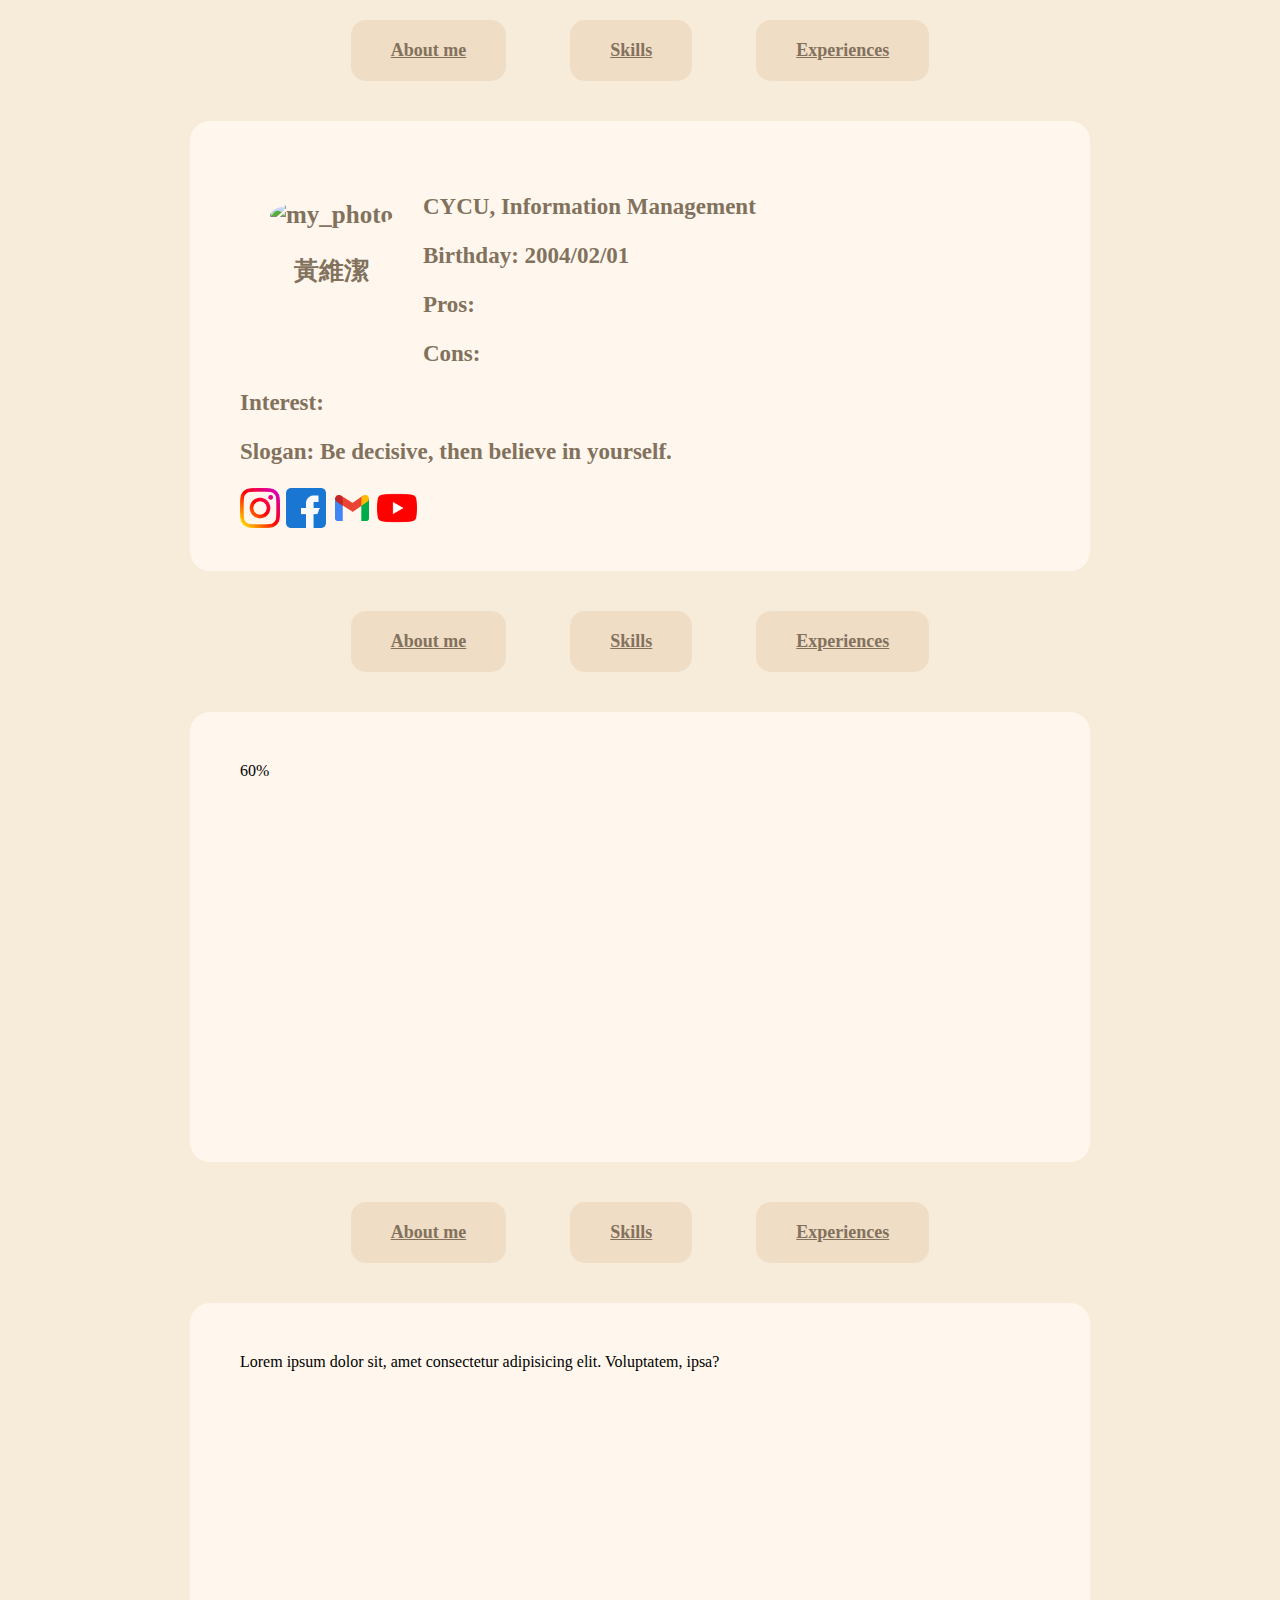
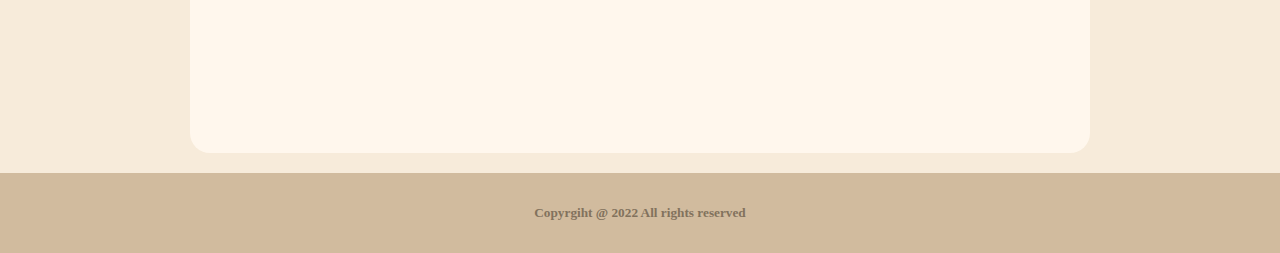
==== index.html @ 2bc55cc2 "第一次內容上傳" ====
<!DOCTYPE html>
<html lang="en">
<head>
    <meta charset="UTF-8">
    <meta name="viewport" content="width=device-width, initial-scale=1.0">
    <title>Midterm Project</title>
    <link rel="stylesheet" href="style.css">
</head>
<body>
    <nav>
        <a href="#aboutme">About me</a>
        <a href="#skills">Skills</a>
        <a href="#experienes">Experiences</a>
    </nav>

    <article>
        <section id="aboutme">
                <div class="my_photo">
                    <img src="https://picsum.photos/200/200" alt="my_photo" style="border-radius: 50%;">
                    <p>黃維潔</p>
                </div>
                <div class="my_profile">
                    <p>CYCU, Information Management</p>
                    <p>Birthday: 2004/02/01</p>
                    <p>Pros:</p>
                    <p>Cons:</p>
                    <p>Interest:</p>
                    <p>Slogan: Be decisive, then believe in yourself.</p>
                    <a href="https://reurl.cc/6vVnnd" title="instagram"><img src="image/instagram.png" alt="instagram" width="40" height="40"></a>
                    <a href="https://reurl.cc/9vomkj" title="facebook"><img src="image/facebook.png" alt="facebook" width="40" height="40"></a>
                    <a href="mailto:winnie59809@gmail.com" title="gmail"><img src="image/gmail.png" alt="gmail" width="40" height="40"></a>
                    <a href="https://reurl.cc/1vjN5W" title="youtube"><img src="image/youtube.png" alt="youtube" width="40" height="40"></a>
                </div>
        </section>

        <nav>
            <a href="#aboutme">About me</a>
            <a href="#skills">Skills</a>
            <a href="#experienes">Experiences</a>
        </nav>

        <section id="skills">
            <div class="pie" style="--p:60;--b:10px;--c:purple;">60%</div>

        </section>

        <nav>
            <a href="#aboutme">About me</a>
            <a href="#skills">Skills</a>
            <a href="#experienes">Experiences</a>
        </nav>

        <section id="experienes">

            Lorem ipsum dolor sit, amet consectetur adipisicing elit. Voluptatem, ipsa?
        </section>
    </article>
    <footer>
        <h5>Copyrgiht @ 2022 All rights reserved</h5>
      </footer>
</body>
</html>
---- style.css ----
*{
    box-sizing: border-box;
}
body{
    background-color: #F7EBDA;
    margin: 0px;
}
nav{
    text-align: center;
}
nav a{
    background-color: #F0DDC5;
    border-radius: 15px;
    border: 5px;
    color: #82725D;
    font-family: 'Times New Roman' ;
    font-size: large;
    font-weight: bold;
    padding: 20px 40px;
    margin: 20px 30px;
    display: inline-block;
}
nav a:hover{
    background-color: #D1BB9E;
    color: #82725D;
}
html {
    scroll-behavior: smooth;
  }
footer {
    background-color: #D1BB9E;
    color: #82725D;
    text-align: center;
    padding: 10px;
}
section{
    width: 900px;
    height: 450px;
    background-color: #FFF7ED;
    border-radius: 20px;
    border: 5px;
    padding: 50px 50px;
    margin: 20px auto;
}
.my_photo{
    float: left;
    font-family: 'Times New Roman';
    font-weight: bold;
    font-size: 25px;
    text-align: center;
    color: #82725D;
    padding: 30px 30px;
}
.my_profile{
    font-family: 'Times New Roman';
    font-weight: bold;
    font-size: 23px;
    text-align: left;
    color: #82725D;
    padding: 30px auto;
}
.python {
    --w:150px;
    
    width: var(--w);
    aspect-ratio: 1;
    position: relative;
    display: inline-grid;
    place-content: center;
    margin: 5px;
    font-size: 25px;
    font-weight: bold;
    font-family: sans-serif;
  }
  .python:before {
    content: "";
    position: absolute;
    border-radius: 50%;
    inset: 0;
    background: conic-gradient(var(--c) calc(var(--p)*1%),#0000 0);
    -webkit-mask:radial-gradient(farthest-side,#0000 calc(99% - var(--b)),#000 calc(100% - var(--b)));
            mask:radial-gradient(farthest-side,#0000 calc(99% - var(--b)),#000 calc(100% - var(--b)));
  }
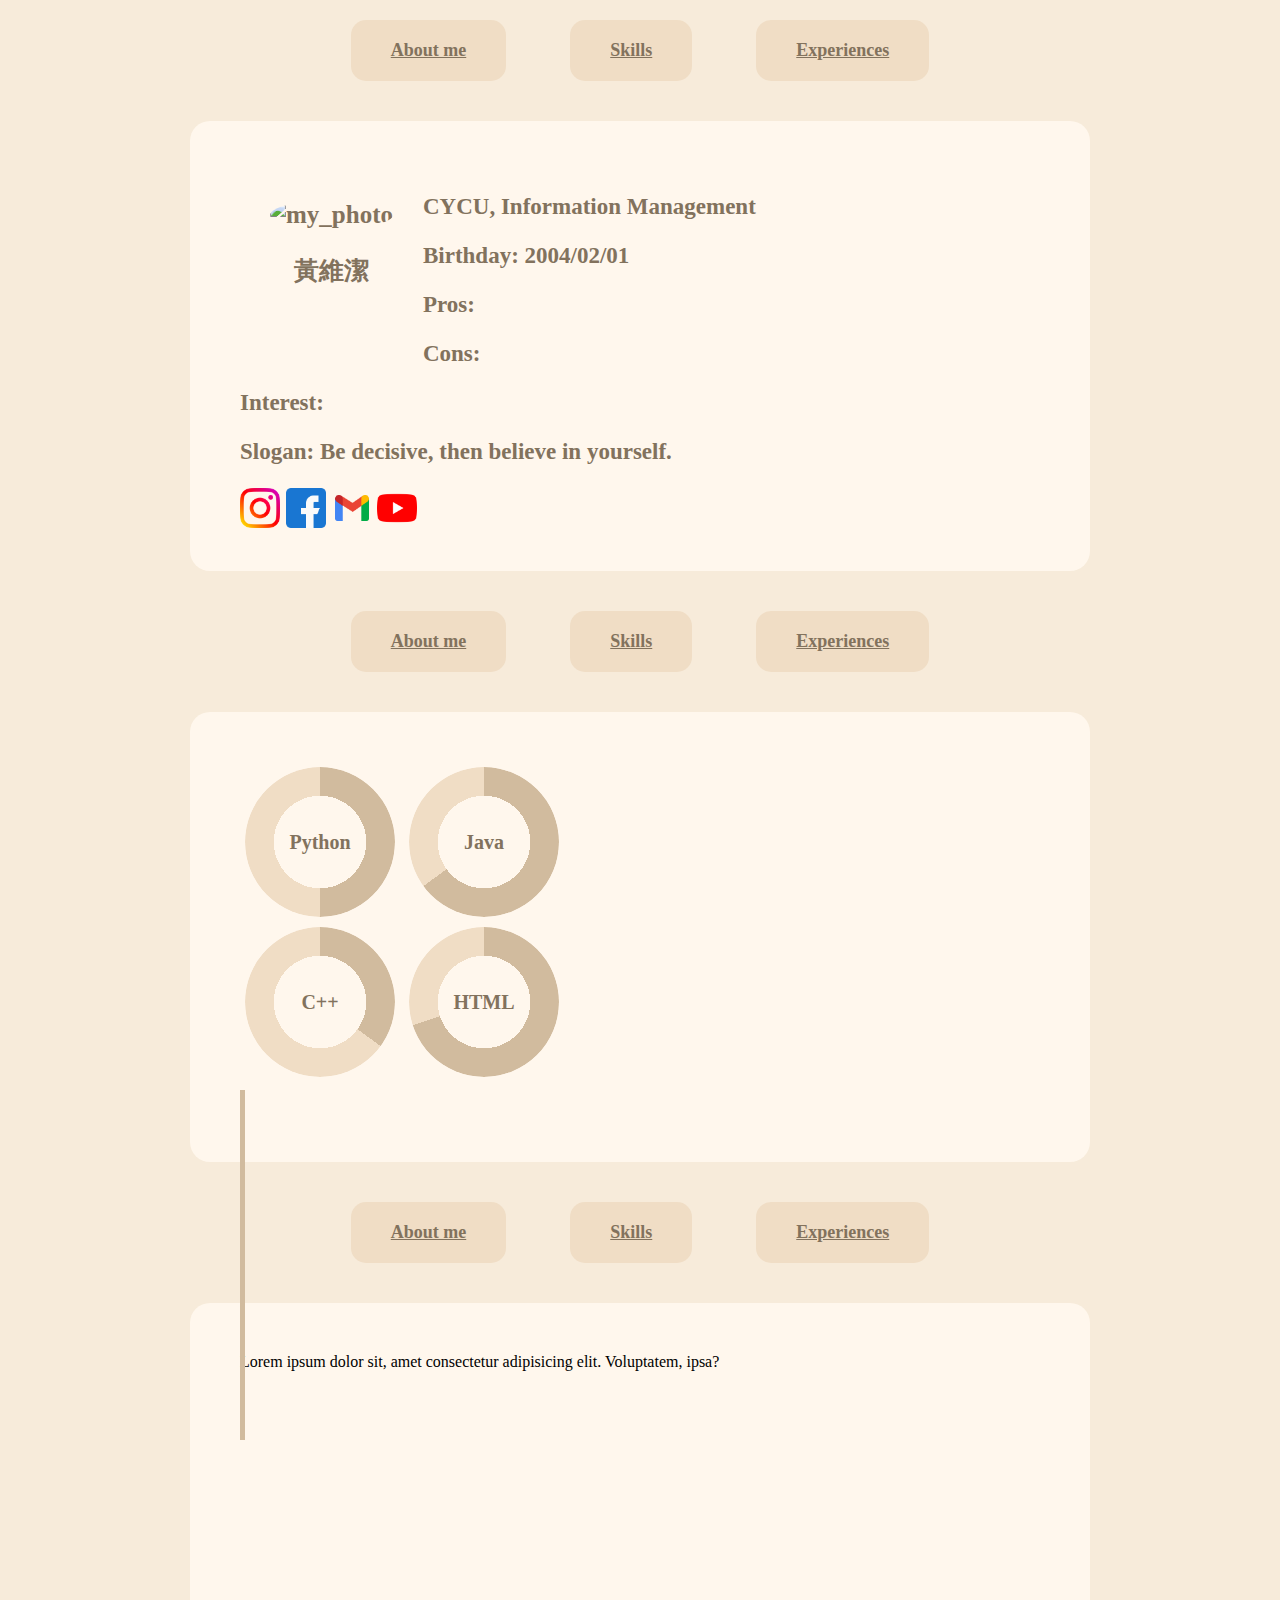
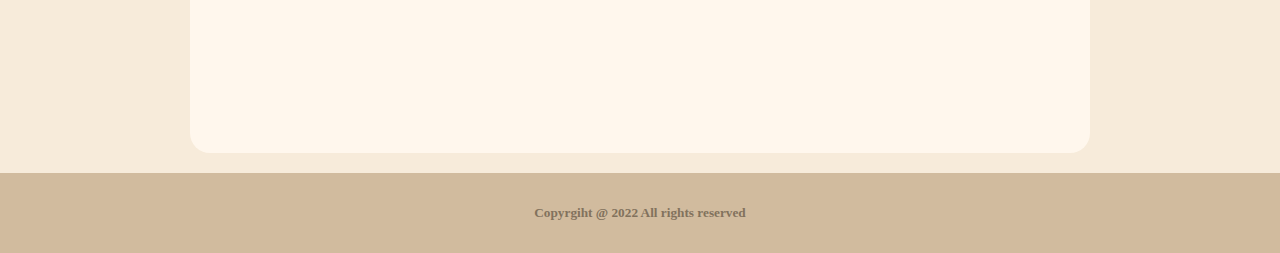
==== commit 01e64593: "edit2" ====
--- a/index.html
+++ b/index.html
@@ -40,8 +40,18 @@
         </nav>
 
         <section id="skills">
-            <div class="pie" style="--p:60;--b:10px;--c:purple;">60%</div>
+            <div>
+                <div class="pie ani" style="--percentage: 50; --color: #D1BB9E;">Python</div>
+                <div class="pie ani" style="--percentage: 65; --color: #D1BB9E;">Java</div>
+            </div>
+            <div>
+                <div class="pie ani" style="--percentage: 35; --color: #D1BB9E;">C++</div>
+                <div class="pie ani" style="--percentage: 70; --color: #D1BB9E;">HTML</div>
+            </div>
+            <hr>
+            <div>
 
+            </div>
         </section>
 
         <nav>
--- a/style.css
+++ b/style.css
@@ -59,25 +59,51 @@
     color: #82725D;
     padding: 30px auto;
 }
-.python {
-    --w:150px;
-    
-    width: var(--w);
-    aspect-ratio: 1;
-    position: relative;
+
+@property --percentage{
+    syntax: "<number>";
+    inherits: true;
+    initial-value: 0;
+}
+  
+@keyframes pieAni {
+    from {
+      --percentage: 0;
+    }
+}
+  
+.pie {
+    width: 150px; /*圓餅圖大小*/
+    aspect-ratio: 1; /*圓餅圖圓不圓就靠它*/
     display: inline-grid;
     place-content: center;
     margin: 5px;
-    font-size: 25px;
+    font-size: 20px;
     font-weight: bold;
-    font-family: sans-serif;
-  }
-  .python:before {
+    font-family: 'Times New Roman';
+    color: #82725D;
+    position: relative;
+}
+.pie::before{
     content: "";
+    display: inline-block;
     position: absolute;
     border-radius: 50%;
     inset: 0;
-    background: conic-gradient(var(--c) calc(var(--p)*1%),#0000 0);
-    -webkit-mask:radial-gradient(farthest-side,#0000 calc(99% - var(--b)),#000 calc(100% - var(--b)));
-            mask:radial-gradient(farthest-side,#0000 calc(99% - var(--b)),#000 calc(100% - var(--b)));
-  }+    background: conic-gradient(var(--color) calc(var(--percentage) * 1%),#0000 0%), #F0DDC5;
+    -webkit-mask-image: radial-gradient(farthest-side,#0000 calc(100% - 10px),#000 calc(100% - 10px));/*圓餅圖遮罩效果*/
+    mask-image: radial-gradient(farthest-side,#0000 calc(75% - 10px),#000 calc(75% - 10px));/*圓餅圖遮罩效果的寬度*/
+}
+.pie.ani{
+    animation-name: pieAni;
+    animation-duration: 4s;
+    animation-fill-mode: both;
+}
+hr{
+    display: inline-grid;
+    height:100%;
+    width:5px;
+    border-width:0;
+    background-color:#D1BB9E;
+    position: relative;
+}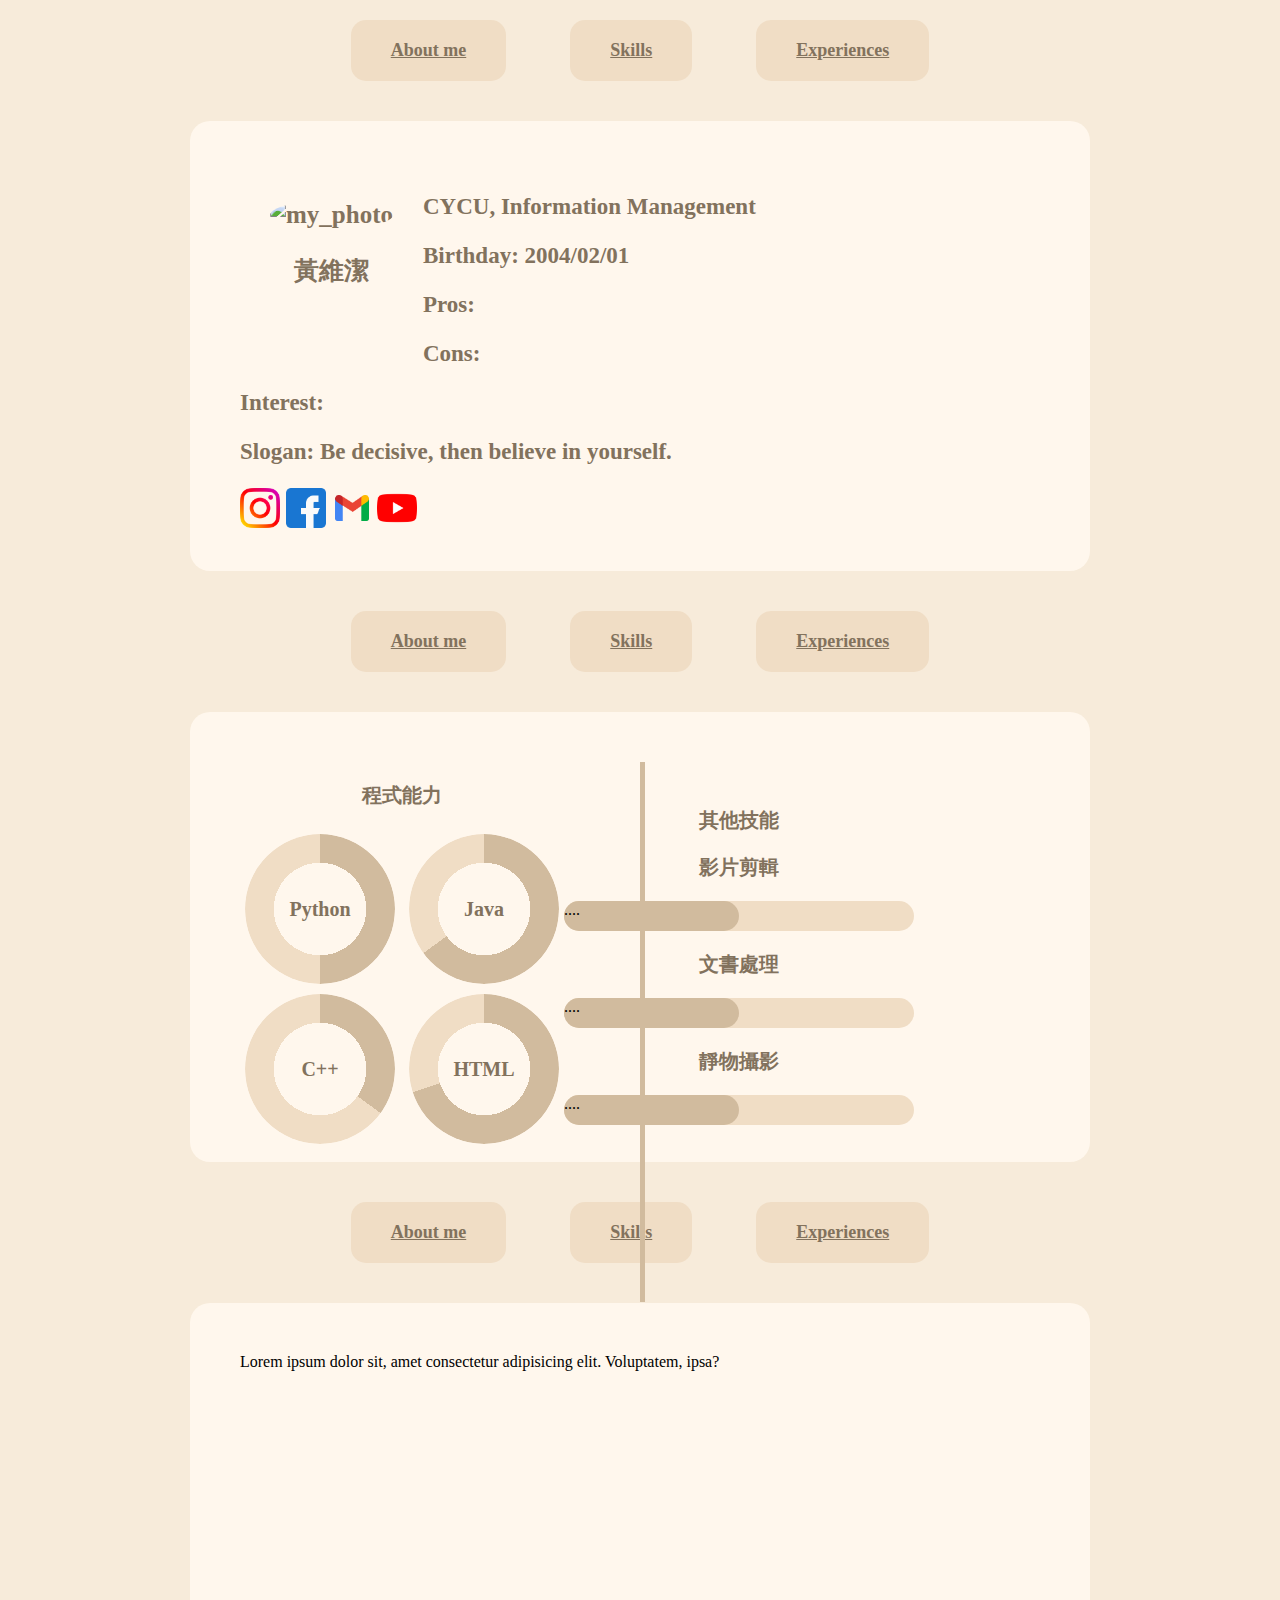
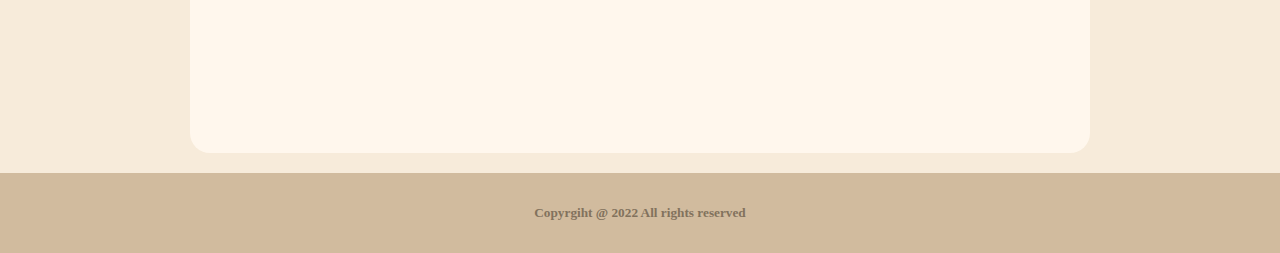
==== commit 93899d51: "edit3" ====
--- a/index.html
+++ b/index.html
@@ -40,17 +40,34 @@
         </nav>
 
         <section id="skills">
-            <div>
-                <div class="pie ani" style="--percentage: 50; --color: #D1BB9E;">Python</div>
-                <div class="pie ani" style="--percentage: 65; --color: #D1BB9E;">Java</div>
-            </div>
-            <div>
-                <div class="pie ani" style="--percentage: 35; --color: #D1BB9E;">C++</div>
-                <div class="pie ani" style="--percentage: 70; --color: #D1BB9E;">HTML</div>
-            </div>
-            <hr>
-            <div>
-
+            <div class="all_skills_display">
+                <div>
+                    <P class="txt">程式能力</P>
+                    <div>
+                        <div class="pie ani" style="--percentage: 50; --color: #D1BB9E;">Python</div>
+                        <div class="pie ani" style="--percentage: 65; --color: #D1BB9E;">Java</div>
+                    </div>
+                    <div>
+                        <div class="pie ani" style="--percentage: 35; --color: #D1BB9E;">C++</div>
+                        <div class="pie ani" style="--percentage: 70; --color: #D1BB9E;">HTML</div>
+                    </div>
+                </div>
+                <div class="v_line"></div>
+                <div class="progress_display">
+                    <p class="txt">其他技能</p>
+                    <p class="txt">影片剪輯</p>
+                    <div class="progress">
+                        <div class="progress_bar">....</div>
+                    </div>
+                    <p class="txt">文書處理</p>
+                    <div class="progress">
+                        <div class="progress_bar">....</div>
+                    </div>
+                    <p class="txt">靜物攝影</p>
+                    <div class="progress">
+                        <div class="progress_bar">....</div>
+                    </div>
+                </div>
             </div>
         </section>
 
--- a/style.css
+++ b/style.css
@@ -71,7 +71,21 @@
       --percentage: 0;
     }
 }
-  
+.all_skills_display{
+    display: inline-flex;
+    justify-content: space-around;
+}
+.txt{
+    font-family: 'Times New Roman';
+    font-weight: bold;
+    font-size: 20px;
+    text-align: center;
+    color: #82725D;
+    padding: auto;
+}
+.pie_display{
+    display: wrap;
+}
 .pie {
     width: 150px; /*圓餅圖大小*/
     aspect-ratio: 1; /*圓餅圖圓不圓就靠它*/
@@ -99,11 +113,27 @@
     animation-duration: 4s;
     animation-fill-mode: both;
 }
-hr{
-    display: inline-grid;
-    height:100%;
-    width:5px;
-    border-width:0;
+.v_line{
+    border-left: thick solid #D1BB9E;
+    height:60%;
+    left: 50%;
+    position: absolute;
+}
+.progress_display{
+    align-content: space-around;
+}
+.progress{
+    width: 350px;
+    height: 30px;
+    border: #F0DDC5;
+    background-color:#F0DDC5;
+    border-radius: 15px;
+
+}
+.progress_bar{
+    width: 50%;
+    height: 30px;
+    border: #D1BB9E;
     background-color:#D1BB9E;
-    position: relative;
+    border-radius: 15px;
 }